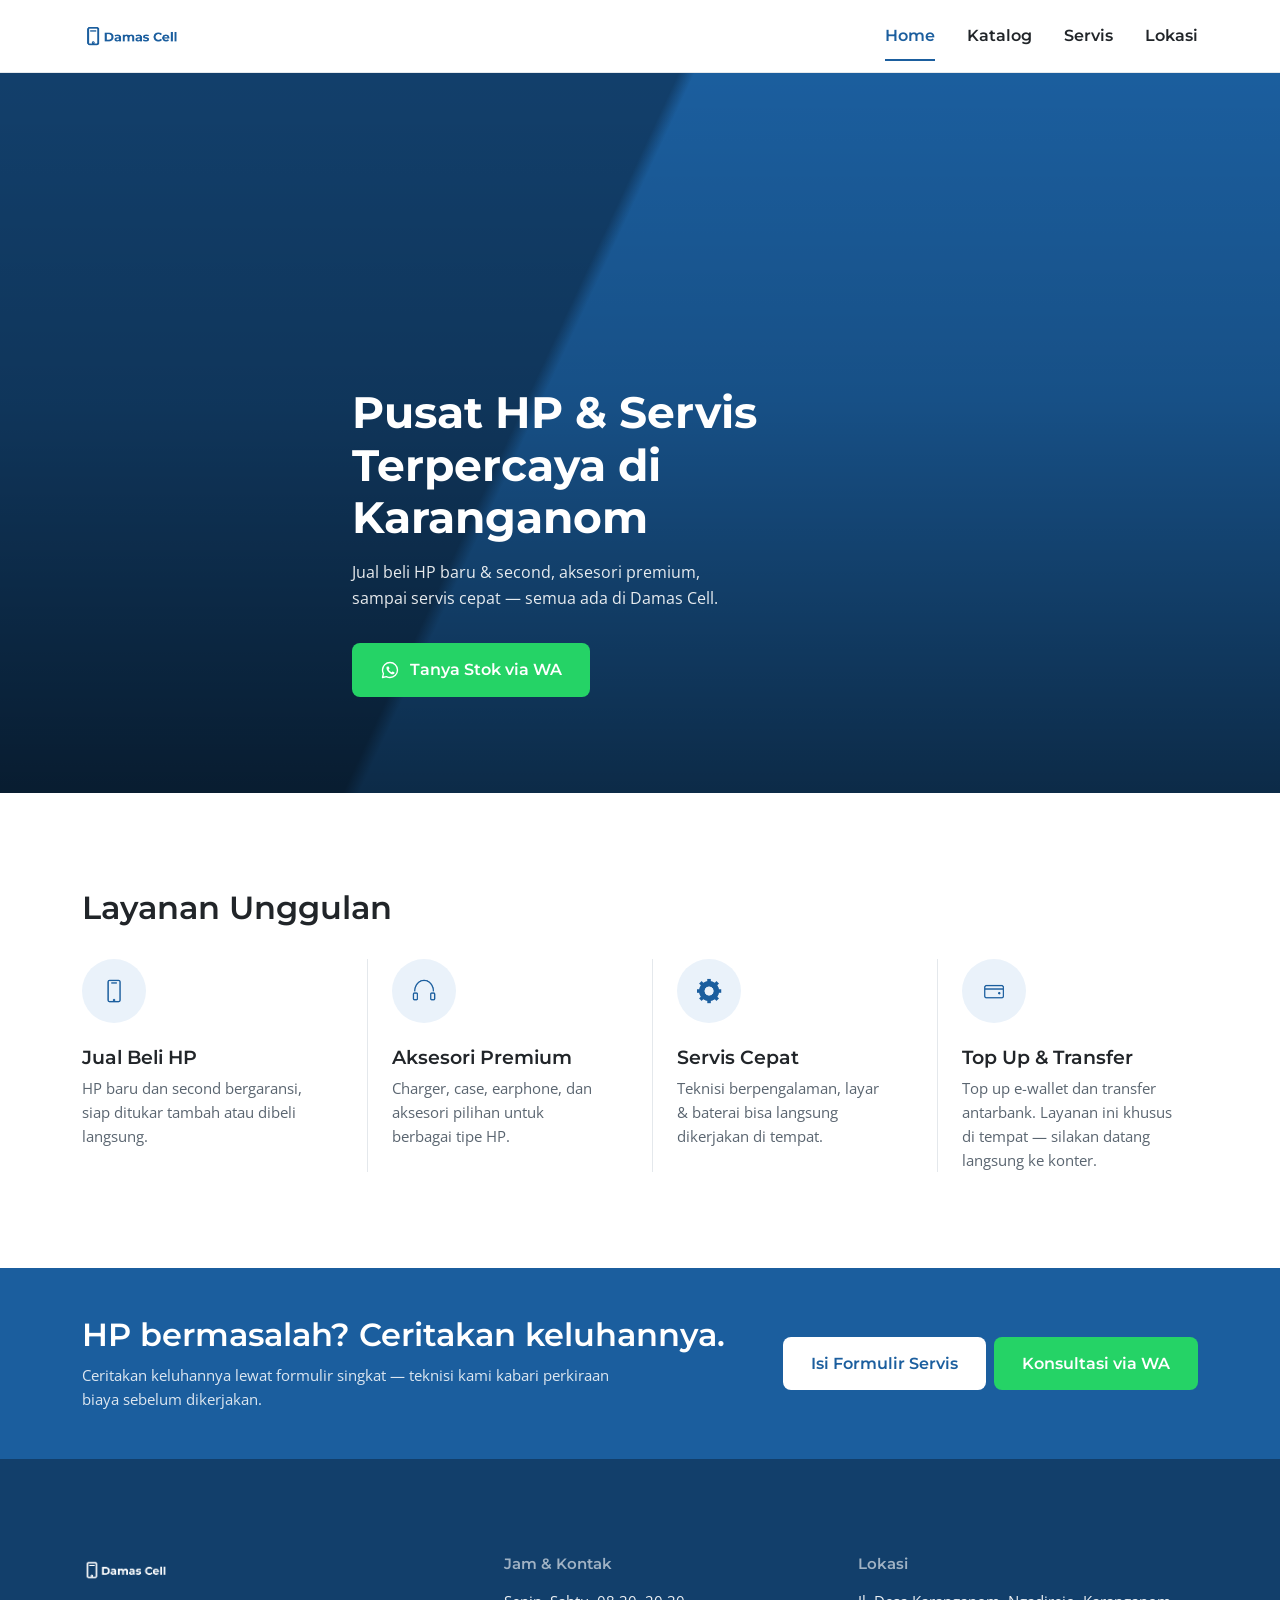
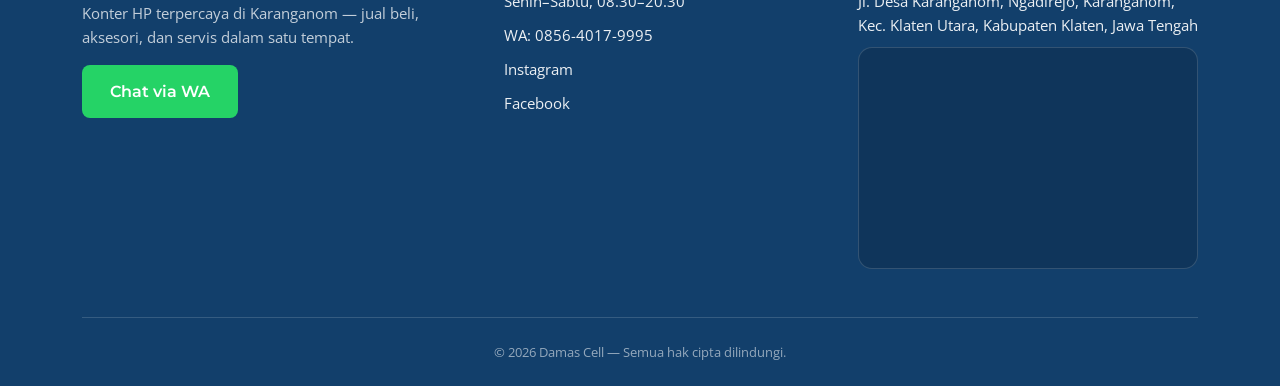
==== index.html @ 19466ca2 "Menambah layanan top up dan test keamanan website" ====
<!DOCTYPE html>
<html lang="id">
<head>
  <meta charset="UTF-8">
  <meta name="viewport" content="width=device-width, initial-scale=1.0">
  <title>Damas Cell - Jual Beli HP &amp; Servis Terpercaya di Klaten Utara</title>
  <meta name="description" content="Damas Cell, konter HP di Karanganom, Klaten: jual beli HP baru &amp; second, aksesori premium, dan servis cepat. Cek stok langsung via WhatsApp.">
  <meta name="theme-color" content="#1B5E9E">

  <link rel="canonical" href="https://damas-cell.vercel.app/">

  <!-- Open Graph — supaya link yang dibagikan lewat WhatsApp/sosmed tampil rapi -->
  <meta property="og:type" content="website">
  <meta property="og:locale" content="id_ID">
  <meta property="og:title" content="Damas Cell - Jual Beli HP &amp; Servis Terpercaya di Klaten Utara">
  <meta property="og:description" content="Jual beli HP baru &amp; second, aksesori premium, dan servis cepat di Karanganom, Klaten. Chat admin via WhatsApp sekarang.">
  <meta property="og:image" content="assets/og-image.jpg">

  <link rel="icon" href="assets/favicon.ico" sizes="any">
  <link rel="icon" type="image/png" sizes="32x32" href="assets/favicon-32.png">
  <link rel="apple-touch-icon" href="assets/apple-touch-icon.png">

  <link rel="preconnect" href="https://fonts.googleapis.com">
  <link rel="preconnect" href="https://fonts.gstatic.com" crossorigin>
  <link href="https://fonts.googleapis.com/css2?family=Montserrat:wght@600;700&family=Open+Sans:wght@400;600&display=swap" rel="stylesheet">

  <link rel="stylesheet" href="css/style.css">

  <!-- LocalBusiness structured data — bantu Local SEO (PRD Bagian 10) -->
  <script type="application/ld+json">
  {
    "@context": "https://schema.org",
    "@type": "ElectronicsStore",
    "name": "Damas Cell",
    "image": "assets/og-image.jpg",
    "telephone": "+6285640179995",
    "address": {
      "@type": "PostalAddress",
      "streetAddress": "Jl. Desa Karanganom, Ngadirejo, Karanganom, Kec. Klaten Utara",
      "addressLocality": "Klaten",
      "addressRegion": "Jawa Tengah",
      "addressCountry": "ID"
    },
    "geo": {
      "@type": "GeoCoordinates",
      "latitude": -7.6962435,
      "longitude": 110.6231828
    },
    "hasMap": "https://maps.app.goo.gl/QDKXzLxAGyZpWKGd7",
    "openingHoursSpecification": [
      {
        "@type": "OpeningHoursSpecification",
        "dayOfWeek": ["Monday", "Tuesday", "Wednesday", "Thursday", "Friday", "Saturday"],
        "opens": "08:30",
        "closes": "20:30"
      }
    ],
    "sameAs": [
      "https://www.instagram.com/kios_podjok1298/",
      "https://www.facebook.com/dick.dick.71066"
    ]
  }
  </script>
</head>
<body>
  <a class="skip-link" href="#konten-utama">Langsung ke konten utama</a>

  <header class="site-header">
    <div class="container site-header__inner">
      <a href="index.html" class="site-header__logo">
        <img src="assets/logo-damas-cell.png" alt="Damas Cell" width="180" height="52">
      </a>

      <button class="nav-toggle" id="navToggle" aria-expanded="false" aria-controls="primaryNav" aria-label="Buka menu navigasi">
        <span class="nav-toggle__bar"></span>
        <span class="nav-toggle__bar"></span>
        <span class="nav-toggle__bar"></span>
      </button>

      <nav class="primary-nav" id="primaryNav" aria-label="Navigasi utama">
        <ul>
          <li><a href="index.html" class="is-active" aria-current="page">Home</a></li>
          <li><a href="katalog.html">Katalog</a></li>
          <li><a href="servis.html">Servis</a></li>
          <li><a href="lokasi.html">Lokasi</a></li>
        </ul>
      </nav>
    </div>
  </header>

  <main id="konten-utama">
    <!-- ============ HERO ============ -->
    <section class="hero" aria-label="Perkenalan Damas Cell">
      <div class="hero__overlay"></div>
      <div class="container hero__content">
        <h1 class="hero__title">Pusat HP &amp; Servis Terpercaya di Karanganom</h1>
        <p class="hero__subtitle">Jual beli HP baru &amp; second, aksesori premium, sampai servis cepat — semua ada di Damas Cell.</p>
        <a
          href="https://wa.me/6285640179995?text=Halo%20Admin%20Damas%20Cell%2C%20saya%20mau%20tanya%20stok%20HP"
          class="btn btn--accent"
          target="_blank"
          rel="noopener"
          data-cta="whatsapp"
          data-cta-location="hero"
        >
          <svg class="btn__icon" viewBox="0 0 24 24" fill="none" aria-hidden="true">
            <path d="M12 3C7.03 3 3 7.03 3 12c0 1.6.42 3.11 1.15 4.42L3 21l4.72-1.13A8.93 8.93 0 0 0 12 21c4.97 0 9-4.03 9-9s-4.03-9-9-9Z" stroke="currentColor" stroke-width="1.6" stroke-linejoin="round"/>
            <path d="M8.6 8.3c.2-.5.6-.5.9-.5h.5c.2 0 .4 0 .6.4.2.5.7 1.6.7 1.8.1.1.1.3 0 .4-.1.2-.2.3-.3.4l-.4.4c-.1.1-.2.2-.1.4.2.4.7 1.1 1.5 1.8.9.8 1.6 1.1 1.9 1.2.2.1.3.1.5-.1l.5-.6c.2-.2.3-.2.5-.1l1.6.8c.2.1.4.2.4.3.1.3.1.9-.2 1.4-.3.5-1.3 1-1.8 1-.5 0-2-.2-3.8-1.7-1.8-1.5-2.9-3.2-3.1-3.6-.2-.4-.7-1.3-.7-2.4 0-1.2.6-1.7.8-2Z" fill="currentColor"/>
          </svg>
          Tanya Stok via WA
        </a>
      </div>
    </section>

    <!-- ============ LAYANAN UNGGULAN ============ -->
    <section class="services" aria-label="Layanan Unggulan">
      <div class="container">
        <h2>Layanan Unggulan</h2>

        <div class="services__grid">
          <article class="service">
            <span class="service__icon">
              <img src="assets/icon-jual-beli-hp.png" alt="" width="32" height="32">
            </span>
            <div>
              <h3 class="service__title">Jual Beli HP</h3>
              <p class="service__desc">HP baru dan second bergaransi, siap ditukar tambah atau dibeli langsung.</p>
            </div>
          </article>

          <article class="service">
            <span class="service__icon">
              <img src="assets/icon-aksesori-premium.png" alt="" width="32" height="32">
            </span>
            <div>
              <h3 class="service__title">Aksesori Premium</h3>
              <p class="service__desc">Charger, case, earphone, dan aksesori pilihan untuk berbagai tipe HP.</p>
            </div>
          </article>

          <article class="service">
            <span class="service__icon">
              <img src="assets/icon-servis-cepat.png" alt="" width="32" height="32">
            </span>
            <div>
              <h3 class="service__title">Servis Cepat</h3>
              <p class="service__desc">Teknisi berpengalaman, layar &amp; baterai bisa langsung dikerjakan di tempat.</p>
            </div>
          </article>

          <article class="service">
            <span class="service__icon">
              <img src="assets/icon-topup-transfer.png" alt="" width="32" height="32">
            </span>
            <div>
              <h3 class="service__title">Top Up &amp; Transfer</h3>
              <p class="service__desc">Top up e-wallet dan transfer antarbank. Layanan ini khusus di tempat — silakan datang langsung ke konter.</p>
            </div>
          </article>
        </div>
      </div>
    </section>

    <!-- ============ SNEAK PEEK KATALOG ============
         Isinya diambil otomatis dari Google Sheet oleh js/katalog.js.
         Kalau Sheet belum tersambung atau gagal dimuat, seluruh section ini
         disembunyikan sendiri supaya halaman Home tetap rapi. -->
    <section class="katalog-section katalog-section--alt" aria-label="Sekilas Katalog">
      <div class="container">
        <div class="katalog-section__kepala">
          <h2>Sekilas Katalog</h2>
          <a href="katalog.html" class="katalog-section__tautan">Lihat semua produk →</a>
        </div>

        <div class="katalog-grid" id="katalogGrid" data-mode="sneak-peek"></div>
      </div>
    </section>

    <!-- ============ AJAKAN CEK KERUSAKAN ============ -->
    <section class="cta-servis" aria-label="Cek kerusakan HP">
      <div class="container cta-servis__isi">
        <div>
          <h2 class="cta-servis__judul">HP bermasalah? Ceritakan keluhannya.</h2>
          <p class="cta-servis__desc">Ceritakan keluhannya lewat formulir singkat — teknisi kami kabari perkiraan biaya sebelum dikerjakan.</p>
        </div>
        <div class="cta-servis__tombol">
          <a href="servis.html" class="btn btn--putih">Isi Formulir Servis</a>
          <a
            href="https://wa.me/6285640179995?text=Halo%20Admin%20Damas%20Cell%2C%20HP%20saya%20bermasalah%20dan%20ingin%20konsultasi%20servis"
            class="btn btn--accent"
            target="_blank"
            rel="noopener"
            data-cta="whatsapp"
            data-cta-location="cta-servis-home"
          >Konsultasi via WA</a>
        </div>
      </div>
    </section>
  </main>

  <footer class="site-footer">
    <div class="container">
      <div class="footer__grid">
        <div>
          <img src="assets/logo-damas-cell.png" alt="Damas Cell" class="footer__logo" width="150" height="43">
          <p class="footer__tagline">Konter HP terpercaya di Karanganom — jual beli, aksesori, dan servis dalam satu tempat.</p>

          <a
            href="https://wa.me/6285640179995?text=Halo%20Admin%20Damas%20Cell%2C%20saya%20mau%20tanya-tanya"
            class="btn btn--accent footer__wa-btn"
            target="_blank"
            rel="noopener"
            data-cta="whatsapp"
            data-cta-location="footer"
          >Chat via WA</a>
        </div>

        <div>
          <h3 class="footer__heading">Jam &amp; Kontak</h3>
          <ul class="footer__list">
            <li>Senin–Sabtu, 08.30–20.30</li>
            <li>WA: <a href="https://wa.me/6285640179995">0856-4017-9995</a></li>
            <li><a href="https://www.instagram.com/kios_podjok1298/" target="_blank" rel="noopener">Instagram</a></li>
            <li><a href="https://www.facebook.com/dick.dick.71066?locale=id_ID" target="_blank" rel="noopener">Facebook</a></li>
          </ul>
        </div>

        <div>
          <h3 class="footer__heading">Lokasi</h3>
          <ul class="footer__list">
            <li>Jl. Desa Karanganom, Ngadirejo, Karanganom, Kec. Klaten Utara, Kabupaten Klaten, Jawa Tengah</li>
          </ul>
          <div class="footer__map">
            <iframe
              src="https://www.google.com/maps?q=-7.6962435,110.6231828&output=embed"
              title="Peta lokasi Damas Cell"
              loading="lazy"
              referrerpolicy="no-referrer-when-downgrade"
            ></iframe>
          </div>
        </div>
      </div>

      <div class="footer__bottom">
        © 2026 Damas Cell — Semua hak cipta dilindungi.
      </div>
    </div>
  </footer>

  <script src="js/config.js"></script>
  <script src="js/main.js"></script>
  <script src="js/katalog.js"></script>
</body>
</html>
---- css/style.css ----
/* =========================================================================
   DAMAS CELL — STYLE.CSS
   Website Katalog & Servis — Damas Cell (Karanganom, Klaten)
   Arsitektur: HTML/CSS/JS statis (lihat PRD v2.0, Bagian 7)

   Daftar isi:
   1. Reset & base
   2. Design tokens (warna, tipografi, spacing)
   3. Utilities (container, tombol, aksesibilitas)
   4. Header & navigasi
   5. Hero
   6. Layanan Unggulan
   7. Placeholder halaman (Katalog/Servis/Lokasi — sementara)
   7b. Katalog produk (kartu, filter kategori, skeleton loading)
   8. Footer
   9. Responsive breakpoints per komponen (mobile-first)
   10. Reduced motion & focus states

   Catatan maintenance:
   - Semua warna/font diambil dari token di bagian 2. Jangan hardcode hex
     baru di luar bagian ini kecuali warna sekali-pakai yang sangat spesifik.
   - Breakpoint utama: 768px (tablet ke atas), 1024px (desktop ke atas).
   ========================================================================= */

/* -------------------------------------------------------------------------
   1. RESET & BASE
   ------------------------------------------------------------------------- */
*,
*::before,
*::after {
  box-sizing: border-box;
}

html {
  scroll-behavior: smooth;
}

body,
h1, h2, h3, h4, p,
ul, ol, li,
figure {
  margin: 0;
  padding: 0;
}

img {
  max-width: 100%;
  display: block;
}

a {
  color: inherit;
  text-decoration: none;
}

ul {
  list-style: none;
}

button {
  font: inherit;
  cursor: pointer;
}

/* -------------------------------------------------------------------------
   2. DESIGN TOKENS
   ------------------------------------------------------------------------- */
:root {
  /* Warna brand — sesuai Style Guide (PRD Bagian 6.1) */
  --color-primary: #1B5E9E;        /* Biru Teknologi — warna utama brand */
  --color-primary-dark: #123F6B;   /* Varian gelap: footer, hover, band diagonal hero */
  --color-primary-tint: #EAF2FA;   /* Varian sangat muda: latar ikon, alternator section */
  --color-accent: #25D366;         /* Hijau WhatsApp — khusus CTA */
  --color-accent-dark: #1DA851;    /* Hover/aktif tombol WA */

  --color-bg: #FFFFFF;
  --color-bg-alt: #F8F9FA;
  --color-text: #212529;
  --color-text-muted: #5A6570;
  --color-border: #E4E8EC;

  /* Tipografi — sesuai Style Guide (PRD Bagian 6.1) */
  --font-heading: 'Montserrat', 'Segoe UI', sans-serif;
  --font-body: 'Open Sans', 'Segoe UI', sans-serif;

  /* Spacing scale (basis 8px) */
  --space-1: 8px;
  --space-2: 16px;
  --space-3: 24px;
  --space-4: 32px;
  --space-5: 48px;
  --space-6: 64px;
  --space-7: 96px;

  /* Layout */
  --container-width: 1180px;
  --container-pad: 20px;
  --header-height: 72px;
  --radius-sm: 8px;
  --radius-md: 14px;

  /* Motion */
  --transition-fast: 150ms ease;
  --transition-base: 250ms ease;
}

@media (min-width: 768px) {
  :root {
    --container-pad: 32px;
  }
}

/* -------------------------------------------------------------------------
   BASE TYPOGRAPHY
   ------------------------------------------------------------------------- */
body {
  font-family: var(--font-body);
  font-size: 16px;
  line-height: 1.6;
  color: var(--color-text);
  background-color: var(--color-bg);
  -webkit-font-smoothing: antialiased;
}

h1, h2, h3 {
  font-family: var(--font-heading);
  line-height: 1.2;
  color: var(--color-text);
}

h1 {
  font-weight: 700;
  font-size: clamp(28px, 5.5vw, 44px);
}

h2 {
  font-weight: 600;
  font-size: clamp(24px, 4vw, 32px);
}

h3 {
  font-weight: 600;
  font-size: 19px;
}

p {
  max-width: 62ch;
}

/* -------------------------------------------------------------------------
   3. UTILITIES
   ------------------------------------------------------------------------- */
.container {
  width: 100%;
  max-width: var(--container-width);
  margin-inline: auto;
  padding-inline: var(--container-pad);
}

.visually-hidden {
  position: absolute;
  width: 1px;
  height: 1px;
  padding: 0;
  margin: -1px;
  overflow: hidden;
  clip: rect(0, 0, 0, 0);
  white-space: nowrap;
  border: 0;
}

.skip-link {
  position: absolute;
  left: var(--space-2);
  top: -60px;
  background: var(--color-primary);
  color: #fff;
  padding: 10px 18px;
  border-radius: var(--radius-sm);
  font-family: var(--font-heading);
  font-weight: 600;
  z-index: 1000;
  transition: top var(--transition-base);
}

.skip-link:focus {
  top: var(--space-2);
}

.section-title {
  text-align: left;
}

.section-eyebrow-wrap {
  margin-bottom: var(--space-4);
}

/* Tombol dasar */
.btn {
  display: inline-flex;
  align-items: center;
  justify-content: center;
  gap: 10px;
  font-family: var(--font-heading);
  font-weight: 600;
  font-size: 16px;
  padding: 14px 28px;
  border-radius: var(--radius-sm);
  border: none;
  transition: background-color var(--transition-fast), transform var(--transition-fast);
  white-space: nowrap;
}

.btn:active {
  transform: translateY(1px);
}

.btn--accent {
  background-color: var(--color-accent);
  color: #ffffff;
}

.btn--accent:hover {
  background-color: var(--color-accent-dark);
}

.btn--outline {
  background-color: transparent;
  color: var(--color-primary);
  border: 2px solid var(--color-primary);
  padding: 12px 26px;
}

.btn--outline:hover {
  background-color: var(--color-primary);
  color: #fff;
}

.btn__icon {
  width: 20px;
  height: 20px;
  flex-shrink: 0;
}

/* -------------------------------------------------------------------------
   4. HEADER & NAVIGASI
   ------------------------------------------------------------------------- */
.site-header {
  position: sticky;
  top: 0;
  z-index: 100;
  background-color: var(--color-bg);
  border-bottom: 1px solid var(--color-border);
}

.site-header__inner {
  height: var(--header-height);
  display: flex;
  align-items: center;
  justify-content: space-between;
}

.site-header__logo img {
  height: 34px;
  width: auto;
}

.nav-toggle {
  display: flex;
  flex-direction: column;
  justify-content: center;
  gap: 5px;
  width: 40px;
  height: 40px;
  background: none;
  border: none;
  padding: 8px;
}

.nav-toggle__bar {
  display: block;
  width: 100%;
  height: 2px;
  background-color: var(--color-text);
  border-radius: 2px;
  transition: transform var(--transition-base), opacity var(--transition-base);
}

.nav-toggle[aria-expanded="true"] .nav-toggle__bar:nth-child(1) {
  transform: translateY(7px) rotate(45deg);
}

.nav-toggle[aria-expanded="true"] .nav-toggle__bar:nth-child(2) {
  opacity: 0;
}

.nav-toggle[aria-expanded="true"] .nav-toggle__bar:nth-child(3) {
  transform: translateY(-7px) rotate(-45deg);
}

.primary-nav {
  position: absolute;
  top: var(--header-height);
  left: 0;
  right: 0;
  background-color: var(--color-bg);
  border-bottom: 1px solid var(--color-border);
  max-height: 0;
  overflow: hidden;
  transition: max-height var(--transition-base);
}

.primary-nav.is-open {
  max-height: 320px;
}

.primary-nav ul {
  display: flex;
  flex-direction: column;
  padding: var(--space-2) var(--container-pad) var(--space-3);
}

.primary-nav a {
  display: block;
  padding: 12px 0;
  font-family: var(--font-heading);
  font-weight: 600;
  font-size: 16px;
  color: var(--color-text);
  border-bottom: 1px solid var(--color-border);
}

.primary-nav li:last-child a {
  border-bottom: none;
}

.primary-nav a.is-active {
  color: var(--color-primary);
}

/* -------------------------------------------------------------------------
   5. HERO
   ------------------------------------------------------------------------- */
.hero {
  position: relative;
  /* width 100% wajib ada. Tanpa ini, kombinasi aspect-ratio + min-height
     membuat browser menghitung LEBAR dari tinggi (480px), sehingga hero
     jadi lebih lebar dari layar ponsel dan halaman bisa digeser
     menyamping. */
  width: 100%;
  min-height: 480px;
  aspect-ratio: 1 / 1;
  display: flex;
  align-items: flex-end;
  overflow: hidden;
  background-color: var(--color-primary);
  /* Motif "spanduk" — dua bidang biru datar dipisah garis diagonal,
     menggemakan gaya spanduk fisik toko selagi belum ada foto hero final.
     Ganti dengan foto toko: tambahkan background-image di sini lalu
     pertahankan .hero__overlay agar teks tetap terbaca. */
  background-image: linear-gradient(
    115deg,
    var(--color-primary-dark) 0%,
    var(--color-primary-dark) 42%,
    var(--color-primary) 43%,
    var(--color-primary) 100%
  );
}

.hero__overlay {
  position: absolute;
  inset: 0;
  background: linear-gradient(
    to top,
    rgba(0, 0, 0, 0.55) 0%,
    rgba(0, 0, 0, 0.15) 55%,
    rgba(0, 0, 0, 0) 100%
  );
}

.hero__content {
  position: relative;
  z-index: 1;
  padding-top: var(--space-6);
  padding-bottom: var(--space-5);
  color: #ffffff;
}

.hero__title {
  color: #ffffff;
  max-width: 16ch;
}

.hero__subtitle {
  color: rgba(255, 255, 255, 0.9);
  margin-top: var(--space-2);
  max-width: 42ch;
  font-size: 16px;
}

.hero__content .btn {
  margin-top: var(--space-4);
}

/* -------------------------------------------------------------------------
   6. LAYANAN UNGGULAN
   ------------------------------------------------------------------------- */
.services {
  padding-block: var(--space-6);
  background-color: var(--color-bg);
}

.services__grid {
  margin-top: var(--space-4);
  display: grid;
  grid-template-columns: 1fr;
  gap: var(--space-4);
}

.service {
  display: flex;
  align-items: flex-start;
  gap: var(--space-3);
  padding-block: var(--space-3);
  border-top: 1px solid var(--color-border);
}

.service:first-child {
  border-top: none;
  padding-top: 0;
}

.service__icon {
  flex-shrink: 0;
  width: 64px;
  height: 64px;
  border-radius: 50%;
  background-color: var(--color-primary-tint);
  display: flex;
  align-items: center;
  justify-content: center;
}

.service__icon img {
  width: 32px;
  height: 32px;
}

.service__title {
  margin-bottom: 6px;
}

.service__desc {
  color: var(--color-text-muted);
  font-size: 15px;
}

/* -------------------------------------------------------------------------
   7. PLACEHOLDER HALAMAN (Katalog / Servis / Lokasi — konten sementara)
   ------------------------------------------------------------------------- */
.page-header {
  background-color: var(--color-primary-tint);
  padding-block: var(--space-5);
}

.page-header__title {
  color: var(--color-primary);
}

.page-header__desc {
  margin-top: var(--space-1);
  color: var(--color-text-muted);
}

.placeholder-panel {
  margin-block: var(--space-6);
  padding: var(--space-5) var(--space-3);
  border: 1px dashed var(--color-border);
  border-radius: var(--radius-md);
  text-align: center;
  background-color: var(--color-bg-alt);
}

.placeholder-panel__icon {
  width: 56px;
  height: 56px;
  margin-inline: auto;
  margin-bottom: var(--space-2);
  opacity: 0.85;
}

.placeholder-panel h2 {
  margin-bottom: var(--space-1);
}

.placeholder-panel p {
  margin-inline: auto;
  color: var(--color-text-muted);
}

.placeholder-panel .btn {
  margin-top: var(--space-3);
}

/* -------------------------------------------------------------------------
   7b. KATALOG PRODUK
   Kartu produk dirender otomatis oleh js/katalog.js dari data Google Sheet.
   ------------------------------------------------------------------------- */
.katalog-section {
  padding-block: var(--space-6);
}

.katalog-section--alt {
  background-color: var(--color-bg-alt);
}

.katalog-section__kepala {
  display: flex;
  flex-wrap: wrap;
  align-items: baseline;
  justify-content: space-between;
  gap: var(--space-2);
  margin-bottom: var(--space-3);
}

.katalog-section__tautan {
  font-family: var(--font-heading);
  font-weight: 600;
  font-size: 15px;
  color: var(--color-primary);
}

.katalog-section__tautan:hover {
  text-decoration: underline;
}

/* Filter kategori */
.katalog-filter {
  display: flex;
  flex-wrap: wrap;
  gap: var(--space-1);
  margin-bottom: var(--space-4);
}

.filter-chip {
  font-family: var(--font-heading);
  font-weight: 600;
  font-size: 14px;
  padding: 8px 16px;
  border-radius: 999px;
  border: 1px solid var(--color-border);
  background-color: var(--color-bg);
  color: var(--color-text-muted);
  transition: background-color var(--transition-fast), color var(--transition-fast),
    border-color var(--transition-fast);
}

.filter-chip:hover {
  border-color: var(--color-primary);
  color: var(--color-primary);
}

.filter-chip.is-active {
  background-color: var(--color-primary);
  border-color: var(--color-primary);
  color: #ffffff;
}

/* Grid kartu */
.katalog-grid {
  display: grid;
  grid-template-columns: repeat(2, 1fr);
  gap: var(--space-2);
}

.produk {
  display: flex;
  flex-direction: column;
  background-color: var(--color-bg);
  border: 1px solid var(--color-border);
  border-radius: var(--radius-md);
  overflow: hidden;
  transition: border-color var(--transition-fast), transform var(--transition-fast);
}

.produk:hover {
  border-color: var(--color-primary);
  transform: translateY(-2px);
}

.produk--habis {
  opacity: 0.72;
}

.produk__media {
  position: relative;
  aspect-ratio: 1 / 1;
  background-color: var(--color-bg-alt);
}

.produk__media img {
  width: 100%;
  height: 100%;
  object-fit: cover;
}

.produk__badge {
  position: absolute;
  top: var(--space-1);
  left: var(--space-1);
  font-family: var(--font-heading);
  font-weight: 600;
  font-size: 11px;
  letter-spacing: 0.02em;
  padding: 4px 10px;
  border-radius: 999px;
  background-color: rgba(33, 37, 41, 0.75);
  color: #ffffff;
}

.produk__badge.is-tersedia {
  background-color: var(--color-accent-dark);
}

.produk__badge.is-habis {
  background-color: #8A929A;
}

.produk__badge.is-preorder {
  background-color: var(--color-primary);
}

.produk__isi {
  display: flex;
  flex-direction: column;
  flex: 1;
  gap: var(--space-1);
  padding: var(--space-2);
}

.produk__nama {
  font-size: 15px;
  line-height: 1.35;
}

.produk__harga {
  font-family: var(--font-heading);
  font-weight: 700;
  font-size: 16px;
  color: var(--color-primary);
}

.produk__catatan {
  font-size: 13px;
  line-height: 1.5;
  color: var(--color-text-muted);
}

.btn--sm {
  padding: 10px 18px;
  font-size: 14px;
  width: 100%;
}

/* Tombol didorong ke dasar kartu supaya sejajar antar kartu
   walau panjang nama produk berbeda-beda. Jarak minimalnya sudah
   dijamin oleh `gap` pada .produk__isi. */
.produk__cta {
  margin-top: auto;
}

/* Skeleton saat data masih dimuat */
.produk--skeleton {
  pointer-events: none;
}

.produk--skeleton .produk__media,
.skeleton-baris {
  background: linear-gradient(
    90deg,
    var(--color-bg-alt) 25%,
    #EFF2F5 37%,
    var(--color-bg-alt) 63%
  );
  background-size: 400% 100%;
  animation: skeleton-geser 1.4s ease infinite;
}

.skeleton-baris {
  display: block;
  height: 12px;
  border-radius: 4px;
  margin-bottom: var(--space-1);
}

.skeleton-baris--pendek {
  width: 55%;
}

@keyframes skeleton-geser {
  0% { background-position: 100% 50%; }
  100% { background-position: 0 50%; }
}

/* -------------------------------------------------------------------------
   7c. SERVIS (alur langkah, embed formulir, ajakan di Home)
   ------------------------------------------------------------------------- */
.langkah-section {
  margin-block: var(--space-6) var(--space-5);
}

.langkah-grid {
  list-style: none;
  counter-reset: langkah;
  margin-top: var(--space-4);
  display: grid;
  grid-template-columns: 1fr;
  gap: var(--space-3);
}

.langkah {
  position: relative;
  padding: var(--space-3);
  background-color: var(--color-bg-alt);
  border-radius: var(--radius-md);
}

.langkah__nomor {
  display: inline-flex;
  align-items: center;
  justify-content: center;
  width: 32px;
  height: 32px;
  border-radius: 50%;
  background-color: var(--color-primary);
  color: #ffffff;
  font-family: var(--font-heading);
  font-weight: 700;
  font-size: 15px;
  margin-bottom: var(--space-1);
}

.langkah__judul {
  font-size: 16px;
  margin-bottom: 4px;
}

.langkah__desc {
  font-size: 14px;
  color: var(--color-text-muted);
}

/* Embed formulir */
.form-section {
  margin-block: var(--space-5) var(--space-6);
}

.form-section__desc {
  margin-top: var(--space-1);
  margin-bottom: var(--space-3);
  color: var(--color-text-muted);
}

.form-embed {
  border: 1px solid var(--color-border);
  border-radius: var(--radius-md);
  overflow: hidden;
  background-color: var(--color-bg-alt);
}

.form-embed iframe {
  display: block;
  width: 100%;
  border: 0;
}

.form-embed__bantuan {
  margin-top: var(--space-2);
  font-size: 14px;
  color: var(--color-text-muted);
}

.form-embed__bantuan a {
  color: var(--color-primary);
  font-weight: 600;
  text-decoration: underline;
}

/* Banner ajakan servis di Home */
.cta-servis {
  background-color: var(--color-primary);
  color: #ffffff;
  padding-block: var(--space-5);
}

.cta-servis__isi {
  display: flex;
  flex-direction: column;
  gap: var(--space-3);
}

.cta-servis__judul {
  color: #ffffff;
}

.cta-servis__desc {
  margin-top: var(--space-1);
  color: rgba(255, 255, 255, 0.85);
  font-size: 15px;
}

.cta-servis__tombol {
  display: flex;
  flex-wrap: wrap;
  gap: var(--space-1);
}

.btn--putih {
  background-color: #ffffff;
  color: var(--color-primary);
}

.btn--putih:hover {
  background-color: var(--color-primary-tint);
}

/* -------------------------------------------------------------------------
   8. FOOTER
   ------------------------------------------------------------------------- */
.site-footer {
  background-color: var(--color-primary-dark);
  color: rgba(255, 255, 255, 0.92);
  padding-block: var(--space-6) var(--space-3);
}

.footer__grid {
  display: grid;
  grid-template-columns: 1fr;
  gap: var(--space-5);
}

.footer__logo {
  height: 30px;
  width: auto;
  /* Wordmark aslinya biru; filter berikut membuatnya putih agar
     kontras di latar footer yang gelap. */
  filter: brightness(0) invert(1);
  margin-bottom: var(--space-2);
}

.footer__tagline {
  color: rgba(255, 255, 255, 0.75);
  font-size: 15px;
  max-width: 40ch;
}

.footer__heading {
  font-family: var(--font-heading);
  font-weight: 600;
  font-size: 15px;
  color: rgba(255, 255, 255, 0.6);
  margin-bottom: var(--space-2);
}

.footer__list li {
  margin-bottom: 10px;
  font-size: 15px;
  color: rgba(255, 255, 255, 0.92);
}

.footer__list a:hover {
  text-decoration: underline;
}

.footer__wa-btn {
  margin-top: var(--space-2);
}

.footer__map {
  border-radius: var(--radius-md);
  overflow: hidden;
  border: 1px solid rgba(255, 255, 255, 0.15);
  background-color: rgba(0, 0, 0, 0.15);
}

.footer__map iframe {
  width: 100%;
  height: 220px;
  border: 0;
  display: block;
}

.footer__bottom {
  margin-top: var(--space-5);
  padding-top: var(--space-3);
  border-top: 1px solid rgba(255, 255, 255, 0.15);
  font-size: 13px;
  color: rgba(255, 255, 255, 0.55);
  text-align: center;
}

/* -------------------------------------------------------------------------
   9. RESPONSIVE — TABLET (>= 768px)
   ------------------------------------------------------------------------- */
@media (min-width: 768px) {
  .nav-toggle {
    display: none;
  }

  .primary-nav {
    position: static;
    max-height: none;
    overflow: visible;
    border-bottom: none;
    background: none;
  }

  .primary-nav ul {
    flex-direction: row;
    padding: 0;
    gap: var(--space-4);
  }

  .primary-nav a {
    padding: 8px 0;
    border-bottom: none;
    position: relative;
  }

  .primary-nav a.is-active::after {
    content: "";
    position: absolute;
    left: 0;
    right: 0;
    bottom: -4px;
    height: 2px;
    background-color: var(--color-primary);
  }

  .hero {
    aspect-ratio: 16 / 9;
    min-height: 420px;
  }

  .services__grid {
    grid-template-columns: repeat(2, 1fr);
    gap: var(--space-4) var(--space-3);
  }

  .katalog-grid {
    grid-template-columns: repeat(3, 1fr);
    gap: var(--space-3);
  }

  .langkah-grid {
    grid-template-columns: repeat(2, 1fr);
  }

  .cta-servis__isi {
    flex-direction: row;
    align-items: center;
    justify-content: space-between;
  }

  .cta-servis__tombol {
    flex-shrink: 0;
  }

  .service {
    flex-direction: column;
    align-items: flex-start;
    border-top: none;
    border-left: 1px solid var(--color-border);
    padding: 0 var(--space-3);
  }

  /* Di tablet grid-nya 2 kolom, jadi item ke-1 dan ke-3 berada di kolom
     kiri — garis pemisah kirinya perlu dihapus, bukan hanya item pertama. */
  .service:nth-child(odd) {
    border-left: none;
    padding-left: 0;
  }

  .footer__grid {
    grid-template-columns: 1.1fr 0.9fr 1fr;
  }
}

/* -------------------------------------------------------------------------
   10. RESPONSIVE — DESKTOP (>= 1024px)
   ------------------------------------------------------------------------- */
@media (min-width: 1024px) {
  .hero__content {
    padding-bottom: var(--space-7);
    max-width: 640px;
  }

  .services {
    padding-block: var(--space-7);
  }

  /* Desktop cukup lebar untuk 4 layanan sejajar dalam satu baris. */
  .services__grid {
    grid-template-columns: repeat(4, 1fr);
    gap: var(--space-3);
  }

  .service:nth-child(odd) {
    border-left: 1px solid var(--color-border);
    padding-left: var(--space-3);
  }

  .service:first-child {
    border-left: none;
    padding-left: 0;
  }

  .katalog-grid {
    grid-template-columns: repeat(4, 1fr);
  }

  /* Sneak peek di Home tetap 3 kolom supaya 6 produk jatuh rapi
     jadi 2 baris penuh, bukan 4 + 2 yang menggantung. */
  .katalog-grid[data-mode="sneak-peek"] {
    grid-template-columns: repeat(3, 1fr);
  }

  .katalog-section {
    padding-block: var(--space-7);
  }

  .langkah-grid {
    grid-template-columns: repeat(4, 1fr);
  }

  .site-footer {
    padding-block: var(--space-7) var(--space-3);
  }
}

/* -------------------------------------------------------------------------
   11. REDUCED MOTION & FOCUS
   ------------------------------------------------------------------------- */
@media (prefers-reduced-motion: reduce) {
  html {
    scroll-behavior: auto;
  }

  * {
    transition-duration: 0.001ms !important;
  }
}

a:focus-visible,
button:focus-visible {
  outline: 3px solid var(--color-primary);
  outline-offset: 2px;
}
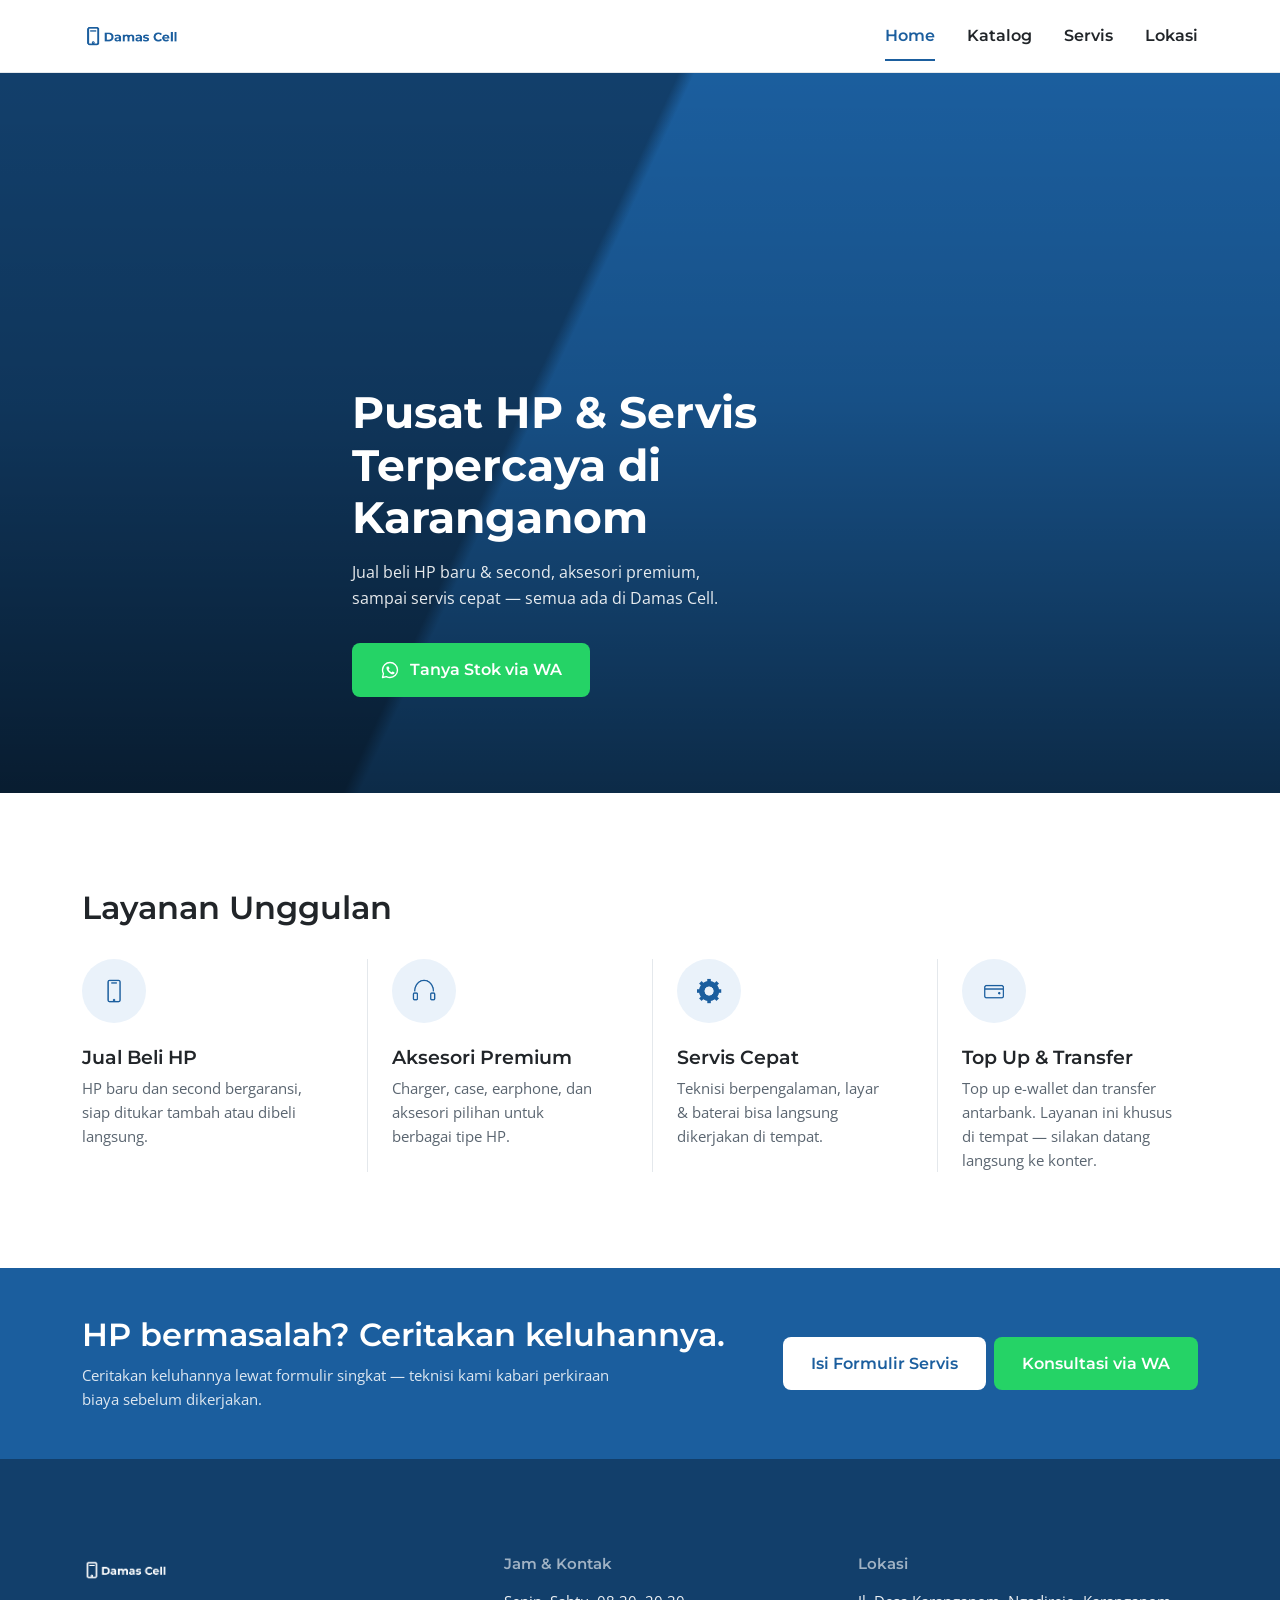
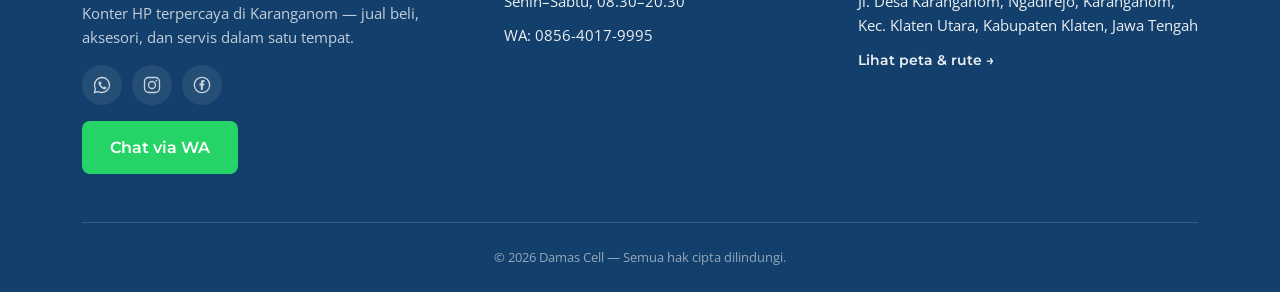
==== commit 5a26d13b: "Improve Footer dan GMaps" ====
--- a/index.html
+++ b/index.html
@@ -169,7 +169,7 @@
       <div class="container">
         <div class="katalog-section__kepala">
           <h2>Sekilas Katalog</h2>
-          <a href="katalog.html" class="katalog-section__tautan">Lihat semua produk →</a>
+          <a href="katalog.html" class="katalog-section__tautan link-underline">Lihat semua produk →</a>
         </div>
 
         <div class="katalog-grid" id="katalogGrid" data-mode="sneak-peek"></div>
@@ -205,6 +205,28 @@
           <img src="assets/logo-damas-cell.png" alt="Damas Cell" class="footer__logo" width="150" height="43">
           <p class="footer__tagline">Konter HP terpercaya di Karanganom — jual beli, aksesori, dan servis dalam satu tempat.</p>
 
+          <div class="social-icons">
+            <a href="https://wa.me/6285640179995" target="_blank" rel="noopener" aria-label="Chat WhatsApp Damas Cell">
+              <svg viewBox="0 0 24 24" fill="none" aria-hidden="true">
+                <path d="M12 3C7.03 3 3 7.03 3 12c0 1.6.42 3.11 1.15 4.42L3 21l4.72-1.13A8.93 8.93 0 0 0 12 21c4.97 0 9-4.03 9-9s-4.03-9-9-9Z" stroke="currentColor" stroke-width="1.6" stroke-linejoin="round"/>
+                <path d="M8.6 8.3c.2-.5.6-.5.9-.5h.5c.2 0 .4 0 .6.4.2.5.7 1.6.7 1.8.1.1.1.3 0 .4-.1.2-.2.3-.3.4l-.4.4c-.1.1-.2.2-.1.4.2.4.7 1.1 1.5 1.8.9.8 1.6 1.1 1.9 1.2.2.1.3.1.5-.1l.5-.6c.2-.2.3-.2.5-.1l1.6.8c.2.1.4.2.4.3.1.3.1.9-.2 1.4-.3.5-1.3 1-1.8 1-.5 0-2-.2-3.8-1.7-1.8-1.5-2.9-3.2-3.1-3.6-.2-.4-.7-1.3-.7-2.4 0-1.2.6-1.7.8-2Z" fill="currentColor"/>
+              </svg>
+            </a>
+            <a href="https://www.instagram.com/kios_podjok1298/" target="_blank" rel="noopener" aria-label="Instagram Damas Cell">
+              <svg viewBox="0 0 24 24" fill="none" aria-hidden="true">
+                <rect x="3" y="3" width="18" height="18" rx="5" stroke="currentColor" stroke-width="1.6"/>
+                <circle cx="12" cy="12" r="4.2" stroke="currentColor" stroke-width="1.6"/>
+                <circle cx="17.2" cy="6.8" r="1.1" fill="currentColor"/>
+              </svg>
+            </a>
+            <a href="https://www.facebook.com/dick.dick.71066?locale=id_ID" target="_blank" rel="noopener" aria-label="Facebook Damas Cell">
+              <svg viewBox="0 0 24 24" fill="none" aria-hidden="true">
+                <circle cx="12" cy="12" r="9.2" stroke="currentColor" stroke-width="1.6"/>
+                <path d="M13.6 8.4h1.4V6.1h-1.7c-1.7 0-2.7 1-2.7 2.8v1.4H9v2.3h1.6V18h2.4v-5.4h1.6l.3-2.3h-1.9V9.2c0-.5.2-.8.9-.8Z" fill="currentColor"/>
+              </svg>
+            </a>
+          </div>
+
           <a
             href="https://wa.me/6285640179995?text=Halo%20Admin%20Damas%20Cell%2C%20saya%20mau%20tanya-tanya"
             class="btn btn--accent footer__wa-btn"
@@ -219,9 +241,7 @@
           <h3 class="footer__heading">Jam &amp; Kontak</h3>
           <ul class="footer__list">
             <li>Senin–Sabtu, 08.30–20.30</li>
-            <li>WA: <a href="https://wa.me/6285640179995">0856-4017-9995</a></li>
-            <li><a href="https://www.instagram.com/kios_podjok1298/" target="_blank" rel="noopener">Instagram</a></li>
-            <li><a href="https://www.facebook.com/dick.dick.71066?locale=id_ID" target="_blank" rel="noopener">Facebook</a></li>
+            <li>WA: <a href="https://wa.me/6285640179995" class="link-underline">0856-4017-9995</a></li>
           </ul>
         </div>
 
@@ -230,14 +250,7 @@
           <ul class="footer__list">
             <li>Jl. Desa Karanganom, Ngadirejo, Karanganom, Kec. Klaten Utara, Kabupaten Klaten, Jawa Tengah</li>
           </ul>
-          <div class="footer__map">
-            <iframe
-              src="https://www.google.com/maps?q=-7.6962435,110.6231828&output=embed"
-              title="Peta lokasi Damas Cell"
-              loading="lazy"
-              referrerpolicy="no-referrer-when-downgrade"
-            ></iframe>
-          </div>
+          <a href="lokasi.html" class="footer__link-more link-underline">Lihat peta &amp; rute →</a>
         </div>
       </div>
 
--- a/css/style.css
+++ b/css/style.css
@@ -523,15 +523,40 @@
   margin-bottom: var(--space-3);
 }
 
+/* -------------------------------------------------------------------------
+   UTILITY: garis bawah dinamis untuk tautan teks biasa (bukan tombol)
+   Dipakai di footer (nomor WA, "Lihat peta & rute") dan tautan konten
+   seperti "Lihat semua produk". Warna garis ikut warna teks (currentColor)
+   supaya otomatis pas dipakai di latar terang (footer) atau gelap (nav).
+   ------------------------------------------------------------------------- */
+.link-underline {
+  position: relative;
+  display: inline-block;
+}
+
+.link-underline::after {
+  content: "";
+  position: absolute;
+  left: 0;
+  right: 0;
+  bottom: -2px;
+  height: 1px;
+  background-color: currentColor;
+  transform: scaleX(0);
+  transform-origin: left;
+  transition: transform 300ms cubic-bezier(0.4, 0, 0.2, 1);
+}
+
+.link-underline:hover::after,
+.link-underline:focus-visible::after {
+  transform: scaleX(1);
+}
+
 .katalog-section__tautan {
   font-family: var(--font-heading);
   font-weight: 600;
   font-size: 15px;
   color: var(--color-primary);
-}
-
-.katalog-section__tautan:hover {
-  text-decoration: underline;
 }
 
 /* Filter kategori */
@@ -868,26 +893,52 @@
   color: rgba(255, 255, 255, 0.92);
 }
 
-.footer__list a:hover {
-  text-decoration: underline;
+.footer__link-more {
+  display: inline-block;
+  margin-top: 2px;
+  font-family: var(--font-heading);
+  font-weight: 600;
+  font-size: 14px;
+  color: rgba(255, 255, 255, 0.92);
 }
 
 .footer__wa-btn {
   margin-top: var(--space-2);
 }
 
-.footer__map {
-  border-radius: var(--radius-md);
-  overflow: hidden;
-  border: 1px solid rgba(255, 255, 255, 0.15);
-  background-color: rgba(0, 0, 0, 0.15);
-}
-
-.footer__map iframe {
-  width: 100%;
-  height: 220px;
-  border: 0;
-  display: block;
+/* Ikon sosial media di footer — SVG inline (bukan logo resmi platform)
+   supaya tidak menduplikasi aset bermerek pihak ketiga, tapi tetap mudah
+   dikenali bentuknya. Warna ikut currentColor, jadi otomatis pas di latar
+   footer yang gelap. */
+.social-icons {
+  display: flex;
+  gap: 10px;
+  margin-top: var(--space-2);
+}
+
+.social-icons a {
+  display: flex;
+  align-items: center;
+  justify-content: center;
+  width: 40px;
+  height: 40px;
+  border-radius: 50%;
+  background-color: rgba(255, 255, 255, 0.08);
+  color: rgba(255, 255, 255, 0.75);
+  transition: background-color var(--transition-fast), color var(--transition-fast),
+    transform var(--transition-fast);
+}
+
+.social-icons a:hover,
+.social-icons a:focus-visible {
+  background-color: rgba(255, 255, 255, 0.18);
+  color: #ffffff;
+  transform: translateY(-2px);
+}
+
+.social-icons svg {
+  width: 20px;
+  height: 20px;
 }
 
 .footer__bottom {
@@ -900,6 +951,47 @@
 }
 
 /* -------------------------------------------------------------------------
+   LOKASI — panel alamat + peta (khusus halaman lokasi.html)
+   Dipisah dari .footer__grid supaya tidak ikut memakai grid 3 kolom milik
+   footer (itu penyebab tampilan aneh di desktop sebelumnya: 2 elemen
+   dipaksa masuk grid 3 kolom, kolom ke-3 kosong menganga).
+   ------------------------------------------------------------------------- */
+.lokasi-panel {
+  display: grid;
+  grid-template-columns: 1fr;
+  gap: var(--space-4);
+  margin-block: var(--space-6);
+}
+
+.lokasi-map {
+  border-radius: var(--radius-md);
+  overflow: hidden;
+  border: 1px solid var(--color-border);
+  background-color: var(--color-bg-alt);
+}
+
+/* aspect-ratio (bukan height tetap) supaya peta menyesuaikan lebar
+   kolomnya secara proporsional di perangkat apa pun. */
+.lokasi-map iframe {
+  display: block;
+  width: 100%;
+  aspect-ratio: 4 / 3;
+  border: 0;
+}
+
+@media (min-width: 768px) {
+  .lokasi-panel {
+    grid-template-columns: 5fr 7fr;
+    align-items: start;
+    gap: var(--space-5);
+  }
+
+  .lokasi-map iframe {
+    aspect-ratio: 1 / 1;
+  }
+}
+
+/* -------------------------------------------------------------------------
    9. RESPONSIVE — TABLET (>= 768px)
    ------------------------------------------------------------------------- */
 @media (min-width: 768px) {
@@ -927,7 +1019,11 @@
     position: relative;
   }
 
-  .primary-nav a.is-active::after {
+  /* Garis bawah dinamis: tersembunyi (scaleX 0) lalu "tumbuh" dari kiri
+     saat hover/focus. Halaman aktif selalu menampilkannya (scaleX 1)
+     tanpa perlu hover. transform dipakai (bukan width) supaya animasinya
+     mulus di-GPU-accelerate, bukan memicu reflow tiap frame. */
+  .primary-nav a::after {
     content: "";
     position: absolute;
     left: 0;
@@ -935,6 +1031,15 @@
     bottom: -4px;
     height: 2px;
     background-color: var(--color-primary);
+    transform: scaleX(0);
+    transform-origin: left;
+    transition: transform 320ms cubic-bezier(0.4, 0, 0.2, 1);
+  }
+
+  .primary-nav a:hover::after,
+  .primary-nav a:focus-visible::after,
+  .primary-nav a.is-active::after {
+    transform: scaleX(1);
   }
 
   .hero {
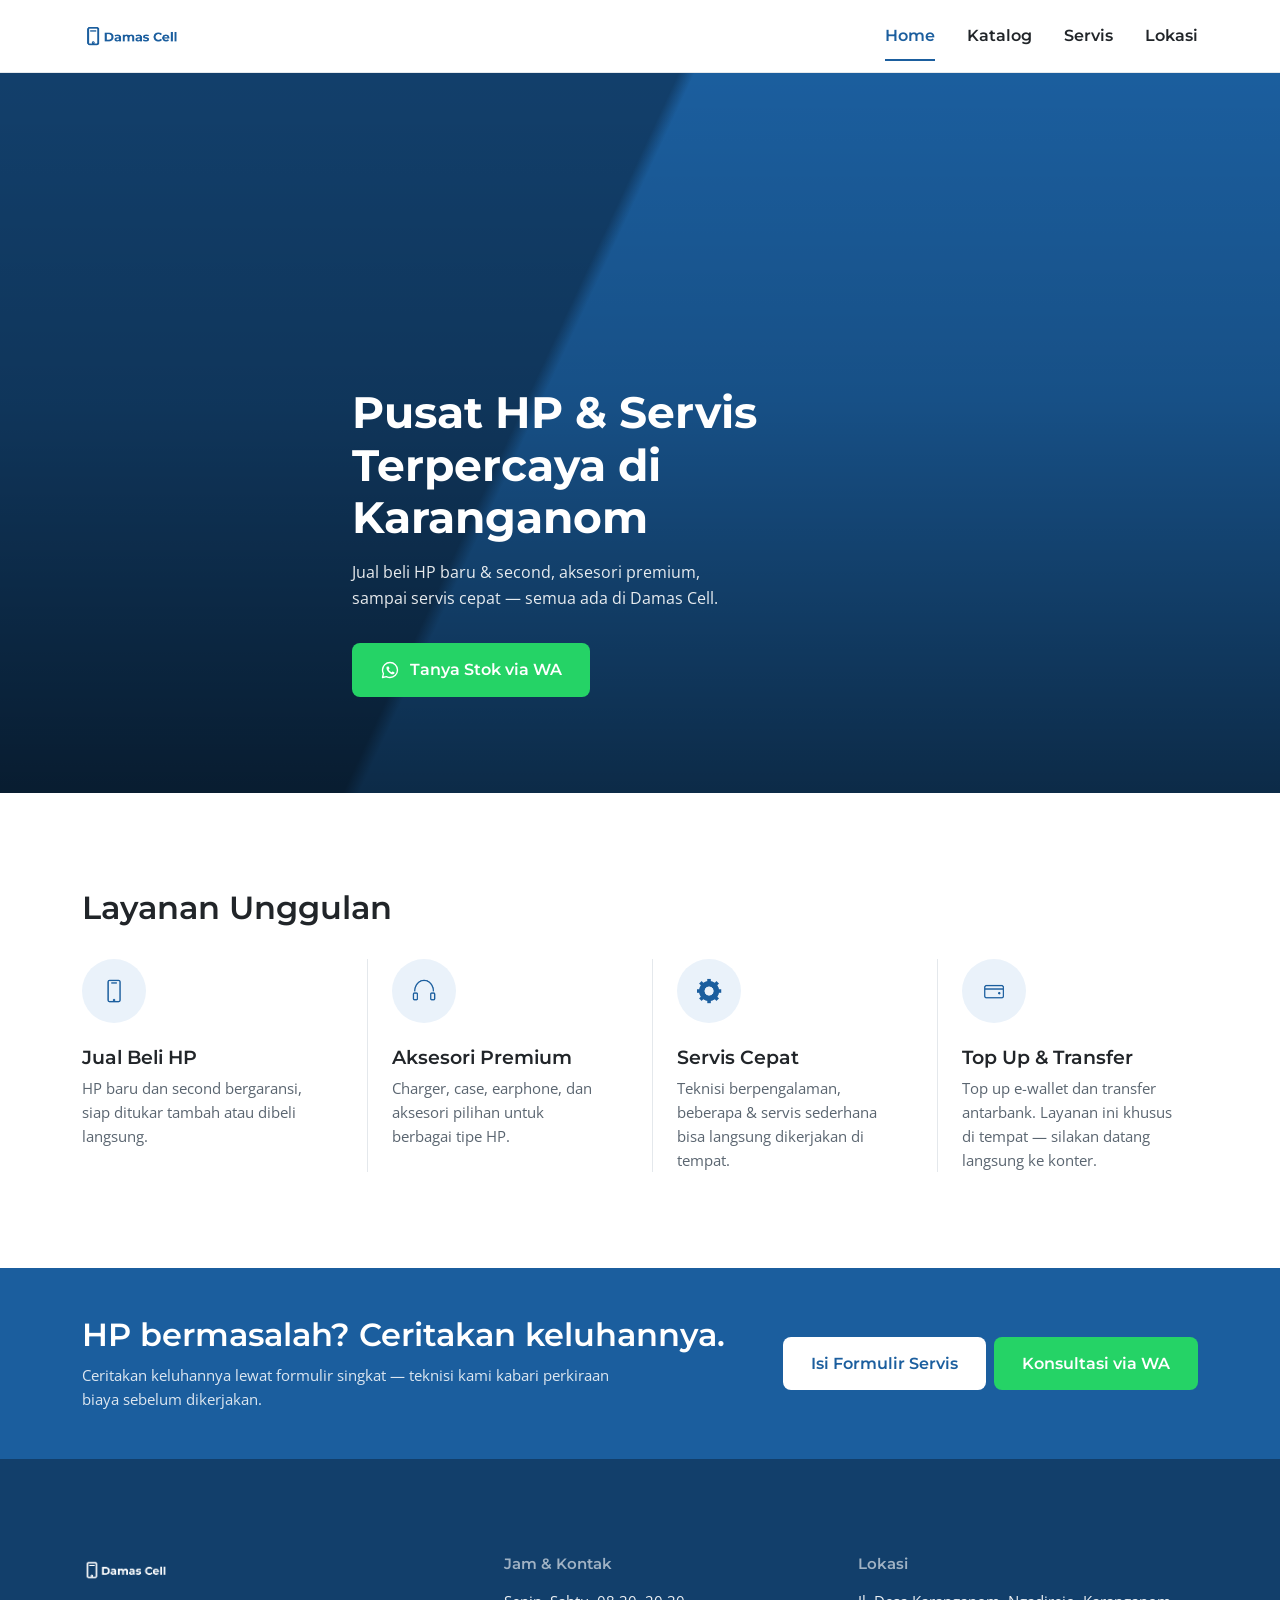
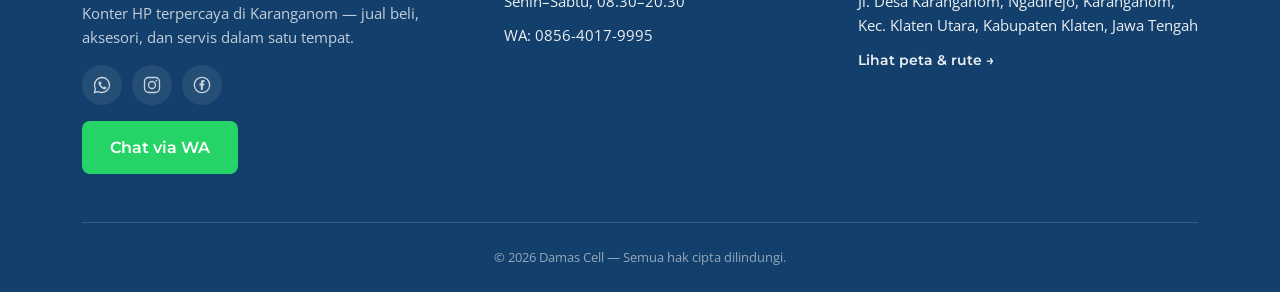
==== commit 2c10b68e: "Update service description in index.html" ====
--- a/index.html
+++ b/index.html
@@ -144,7 +144,7 @@
             </span>
             <div>
               <h3 class="service__title">Servis Cepat</h3>
-              <p class="service__desc">Teknisi berpengalaman, layar &amp; baterai bisa langsung dikerjakan di tempat.</p>
+              <p class="service__desc">Teknisi berpengalaman, beberapa &amp; servis sederhana bisa langsung dikerjakan di tempat.</p>
             </div>
           </article>
 
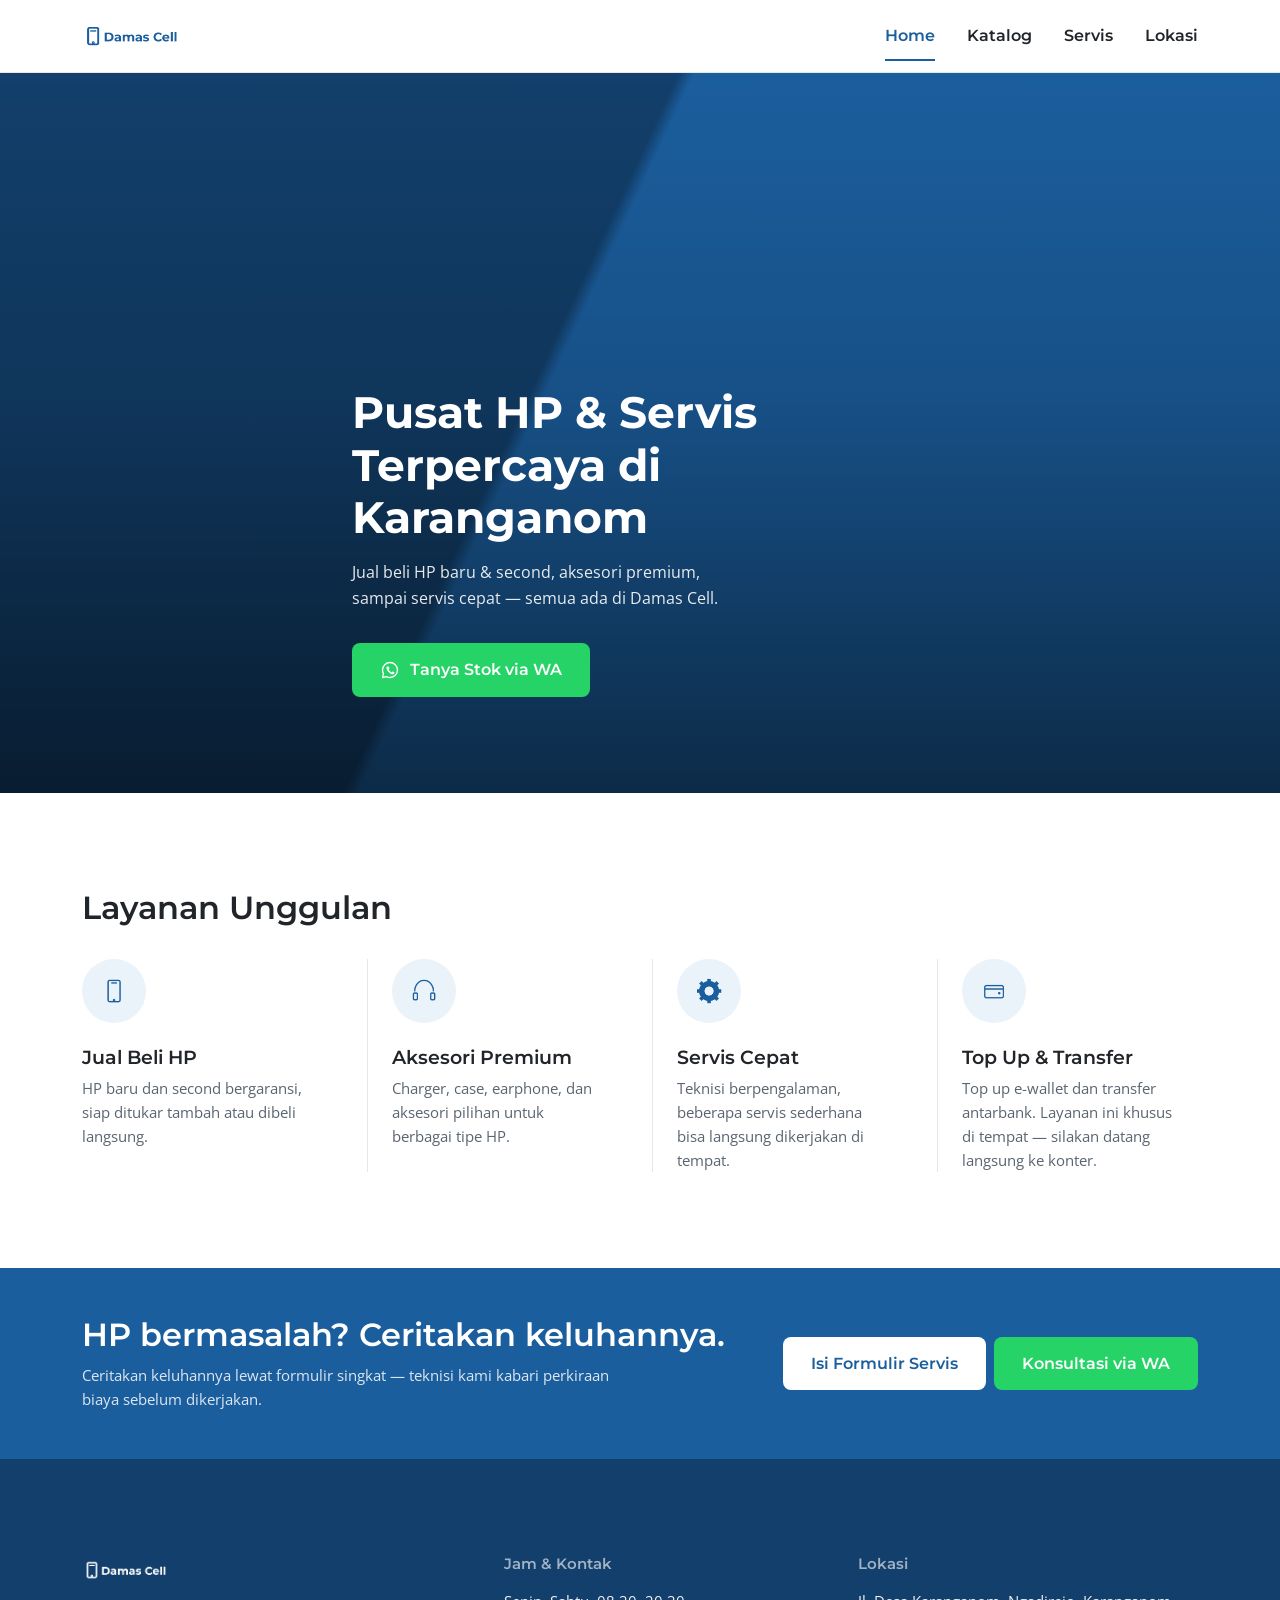
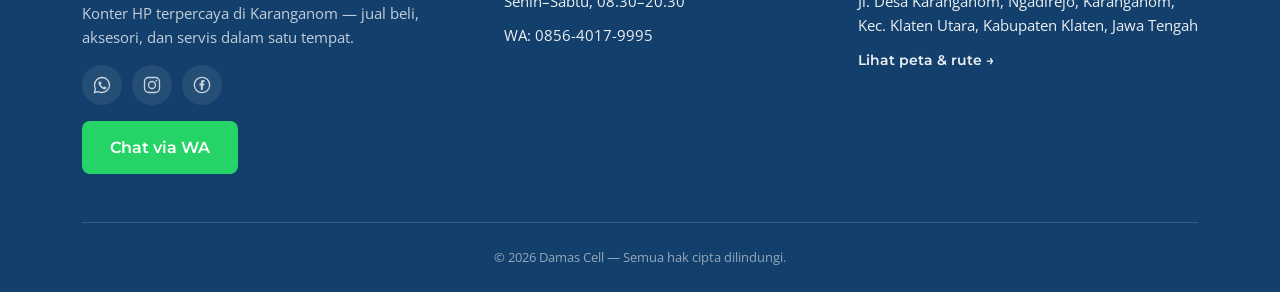
==== commit fc41527b: "Fix HTML entity encoding in service description Removed unnecessary HTML entity encoding for '&' in " ====
--- a/index.html
+++ b/index.html
@@ -144,7 +144,7 @@
             </span>
             <div>
               <h3 class="service__title">Servis Cepat</h3>
-              <p class="service__desc">Teknisi berpengalaman, beberapa &amp; servis sederhana bisa langsung dikerjakan di tempat.</p>
+              <p class="service__desc">Teknisi berpengalaman, beberapa servis sederhana bisa langsung dikerjakan di tempat.</p>
             </div>
           </article>
 
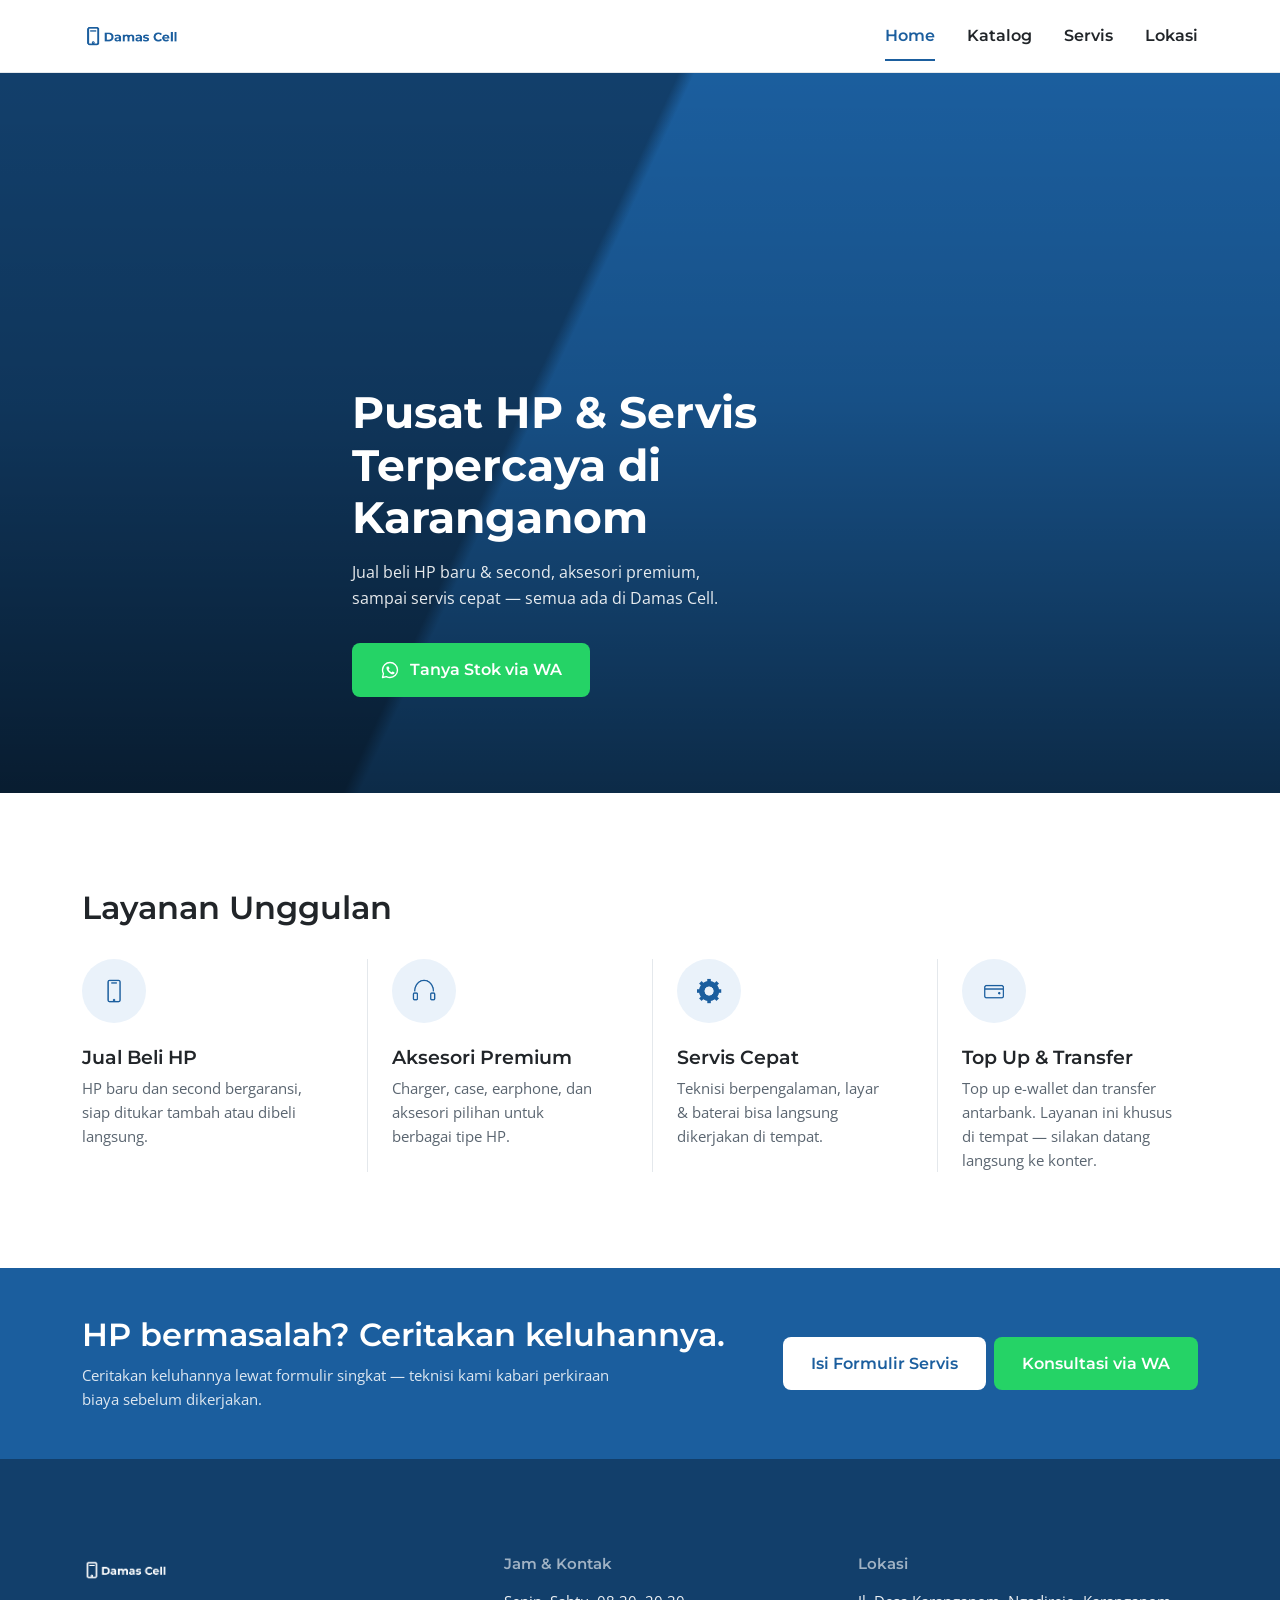
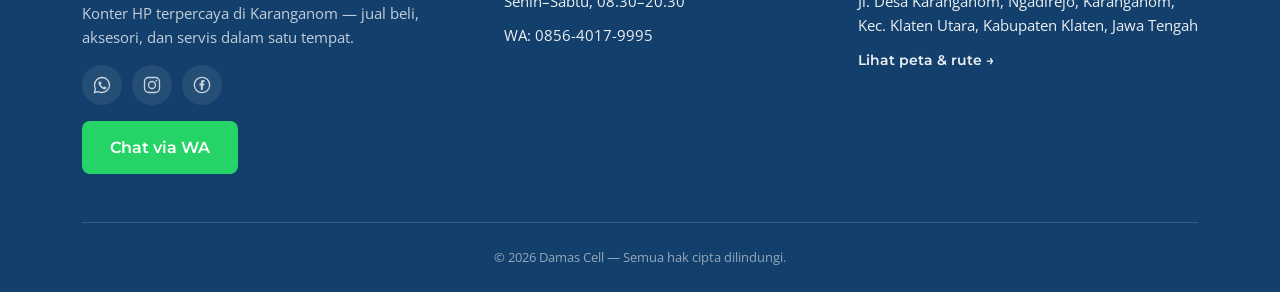
==== commit d3fb205e: "fix nama domain" ====
--- a/index.html
+++ b/index.html
@@ -7,7 +7,7 @@
   <meta name="description" content="Damas Cell, konter HP di Karanganom, Klaten: jual beli HP baru &amp; second, aksesori premium, dan servis cepat. Cek stok langsung via WhatsApp.">
   <meta name="theme-color" content="#1B5E9E">
 
-  <link rel="canonical" href="https://damas-cell.vercel.app/">
+  <link rel="canonical" href="https://damascell.vercel.app/">
 
   <!-- Open Graph — supaya link yang dibagikan lewat WhatsApp/sosmed tampil rapi -->
   <meta property="og:type" content="website">
@@ -144,7 +144,7 @@
             </span>
             <div>
               <h3 class="service__title">Servis Cepat</h3>
-              <p class="service__desc">Teknisi berpengalaman, beberapa servis sederhana bisa langsung dikerjakan di tempat.</p>
+              <p class="service__desc">Teknisi berpengalaman, layar &amp; baterai bisa langsung dikerjakan di tempat.</p>
             </div>
           </article>
 
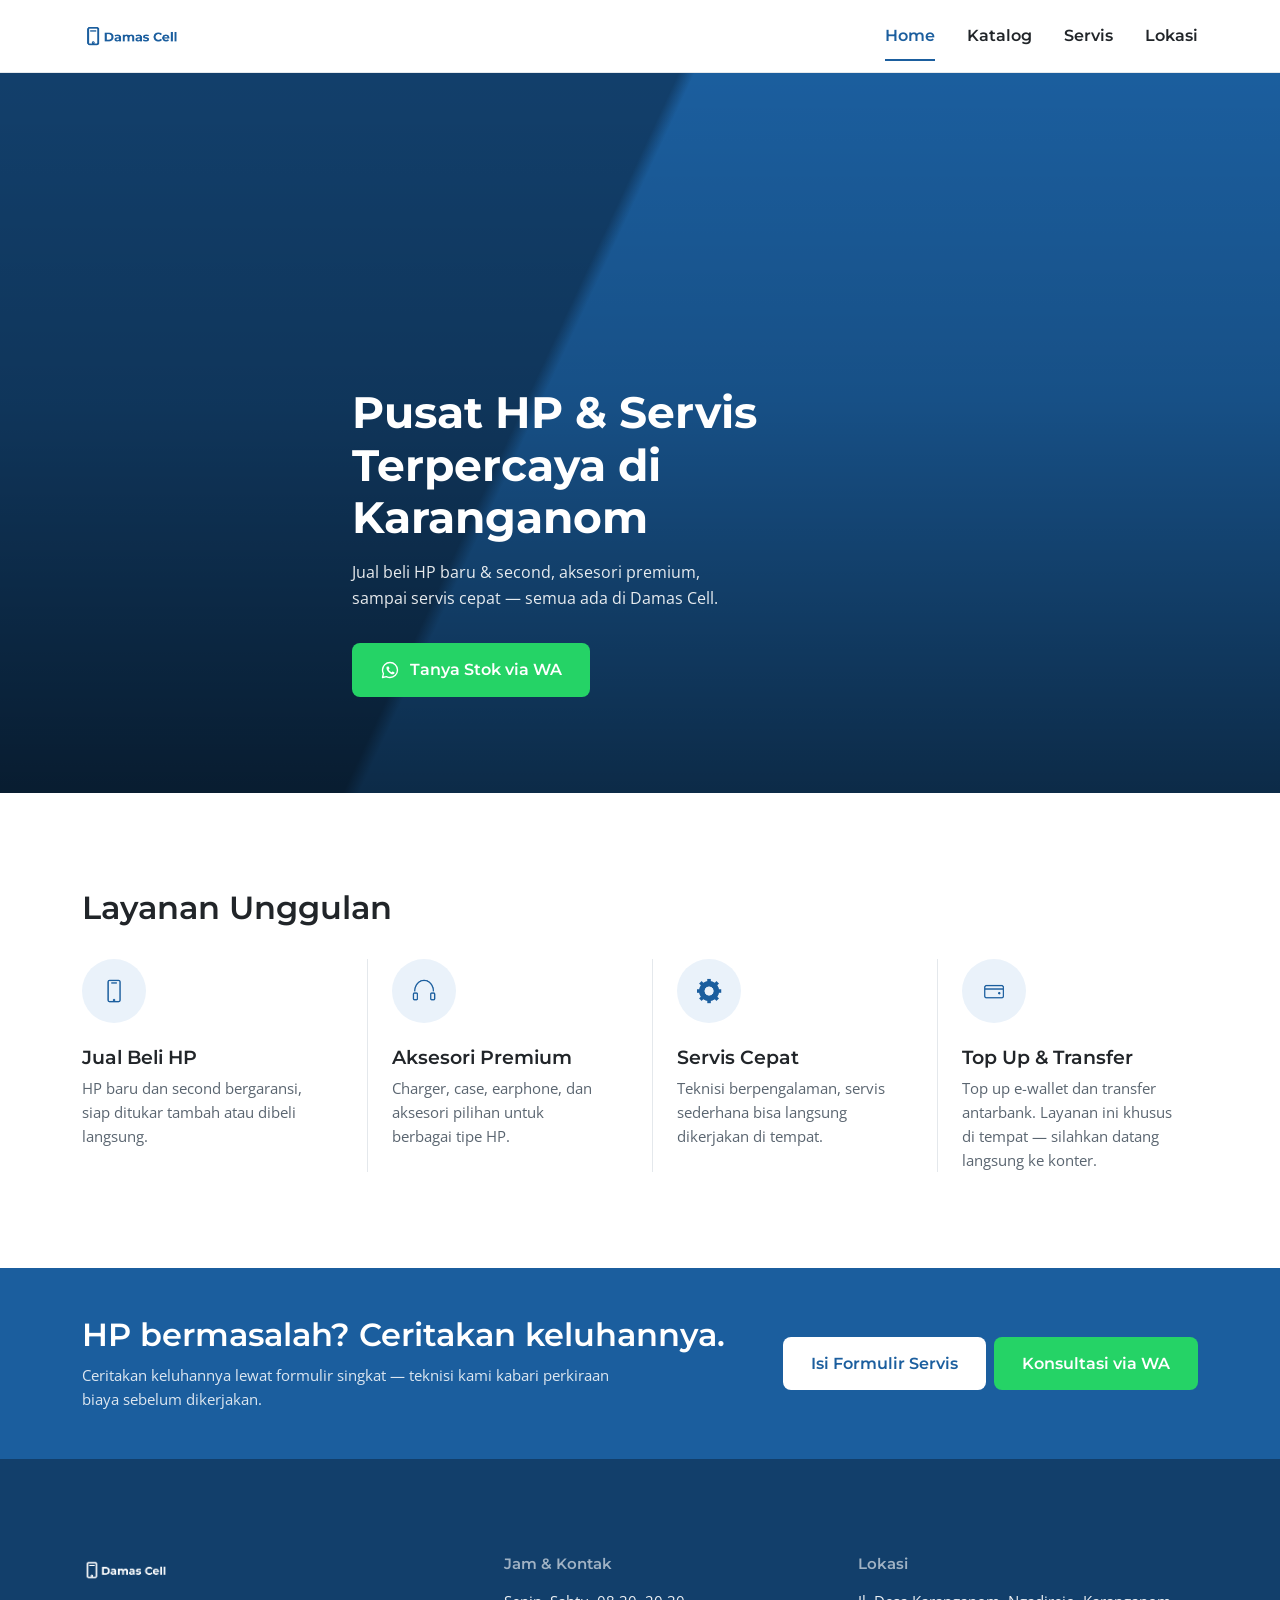
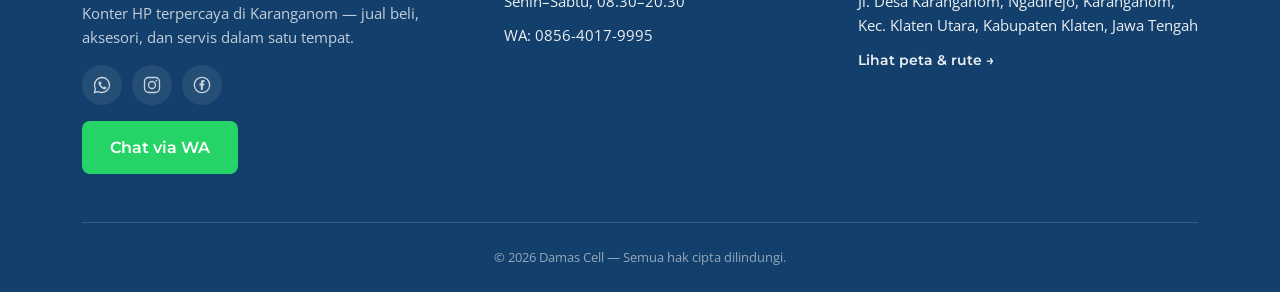
==== commit e9a7dd27: "Update service descriptions for clarity" ====
--- a/index.html
+++ b/index.html
@@ -144,7 +144,7 @@
             </span>
             <div>
               <h3 class="service__title">Servis Cepat</h3>
-              <p class="service__desc">Teknisi berpengalaman, layar &amp; baterai bisa langsung dikerjakan di tempat.</p>
+              <p class="service__desc">Teknisi berpengalaman, servis sederhana bisa langsung dikerjakan di tempat.</p>
             </div>
           </article>
 
@@ -154,7 +154,7 @@
             </span>
             <div>
               <h3 class="service__title">Top Up &amp; Transfer</h3>
-              <p class="service__desc">Top up e-wallet dan transfer antarbank. Layanan ini khusus di tempat — silakan datang langsung ke konter.</p>
+              <p class="service__desc">Top up e-wallet dan transfer antarbank. Layanan ini khusus di tempat — silahkan datang langsung ke konter.</p>
             </div>
           </article>
         </div>
